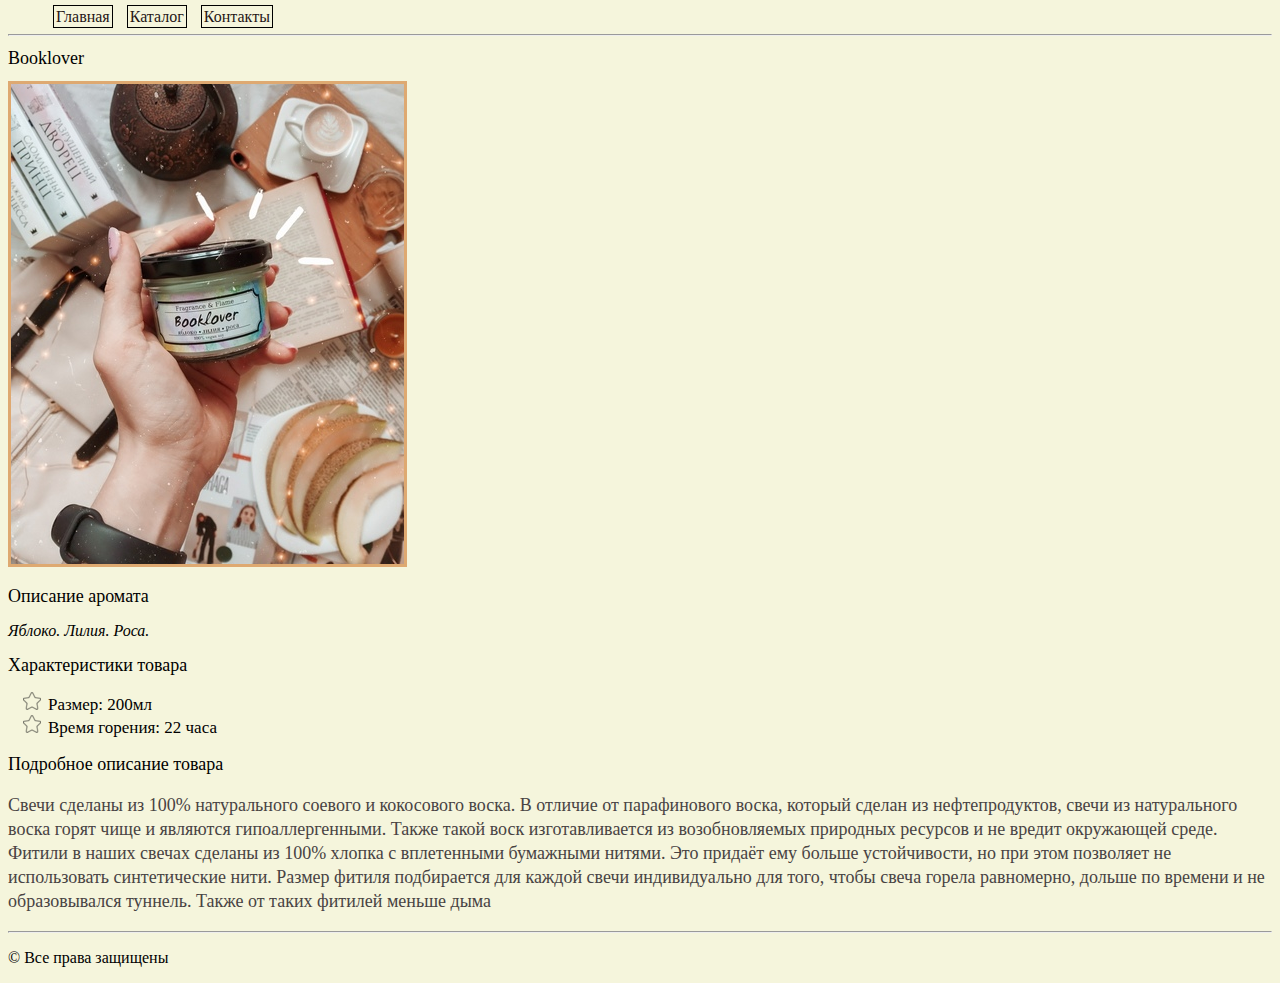
==== lr0/bl.html @ f4e05bd5 "lr2" ====
<!DOCTYPE html>
<html>

    <head>
        <meta charset="utf-8">
        <meta http-equiv="X-UA-Compatible" content="IE=edge">
        <title>Название товара</title>
        <link rel="stylesheet" href="style.css">
    </head>
    <body>
         <ul class="menu">
            <li><a href='index.html'  class="mn">Главная</a></li>
            <li><a href='list.html'  class="mn">Каталог</a></li>
            <li><a href='D:\Учёба\7 семестр\Cетевое программирование\сont.html'  class="mn">Контакты</a></li>
        </ul>
        <hr>
        <h1 class="title">Booklover</h1>
        <a href='bl.jpg'><img src="bl.jpg" class="staf"></a>
        <h2 class="title">Описание аромата</h2>
        <p class="short">Яблоко. Лилия. Роса.</p>
        <h2 class="title">Характеристики товара</h2>
        <p> <ul class="char"><li>Размер: 200мл</li> <li>Время горения: 22 часа</li></ul></p>
        <h2 class="title">Подробное описание товара</h2>
        <p class='long'>Свечи сделаны из 100% натурального соевого и кокосового воска. В отличие от парафинового воска, который сделан из нефтепродуктов, свечи из натурального воска горят чище и являются гипоаллергенными. Также такой воск изготавливается из возобновляемых природных ресурсов и не вредит окружающей среде.
   Фитили в наших свечах сделаны из 100% хлопка с вплетенными бумажными нитями. Это придаёт ему больше устойчивости, но при этом позволяет не использовать синтетические нити. Размер фитиля подбирается для каждой свечи индивидуально для того, чтобы свеча горела равномерно, дольше по времени и не образовывался туннель. Также от таких фитилей меньше дыма</p>
        <hr>
        <p>© Все права защищены</p>
    </body>
---- lr0/style.css ----
body{
    background-color: beige;
}

.menu{
    list-style-type: none;
    display: inline;
    margin-left: 5px;
}
.menu li {
    display: inline;
    margin-right: 10px;
    border: 1px solid #000;
    padding: 2px;
}
.mn {
    color: #261616;
    text-decoration: none;
}

.title {
    color: black;
    font-size: 18px;
    font-weight: 400;
}

.short {
    font-size: 14ps;
    font-style: italic;
    line-height: 16px;
}

.long {
    color: #484343;
    font-size: 18px;
    font-weight: 400;
    line-height: 24px;
    text-align: left;
}

.char {
    list-style-image: url(ulpic.png);
}
.char li{
    font-family: cursive;
    font-size: 17px;
}

.staf {
    border: 3px solid #dea971;
}

input {
    width: 200px;
    height: 30px;
    font-size: 15px;
    color: #484343;
}
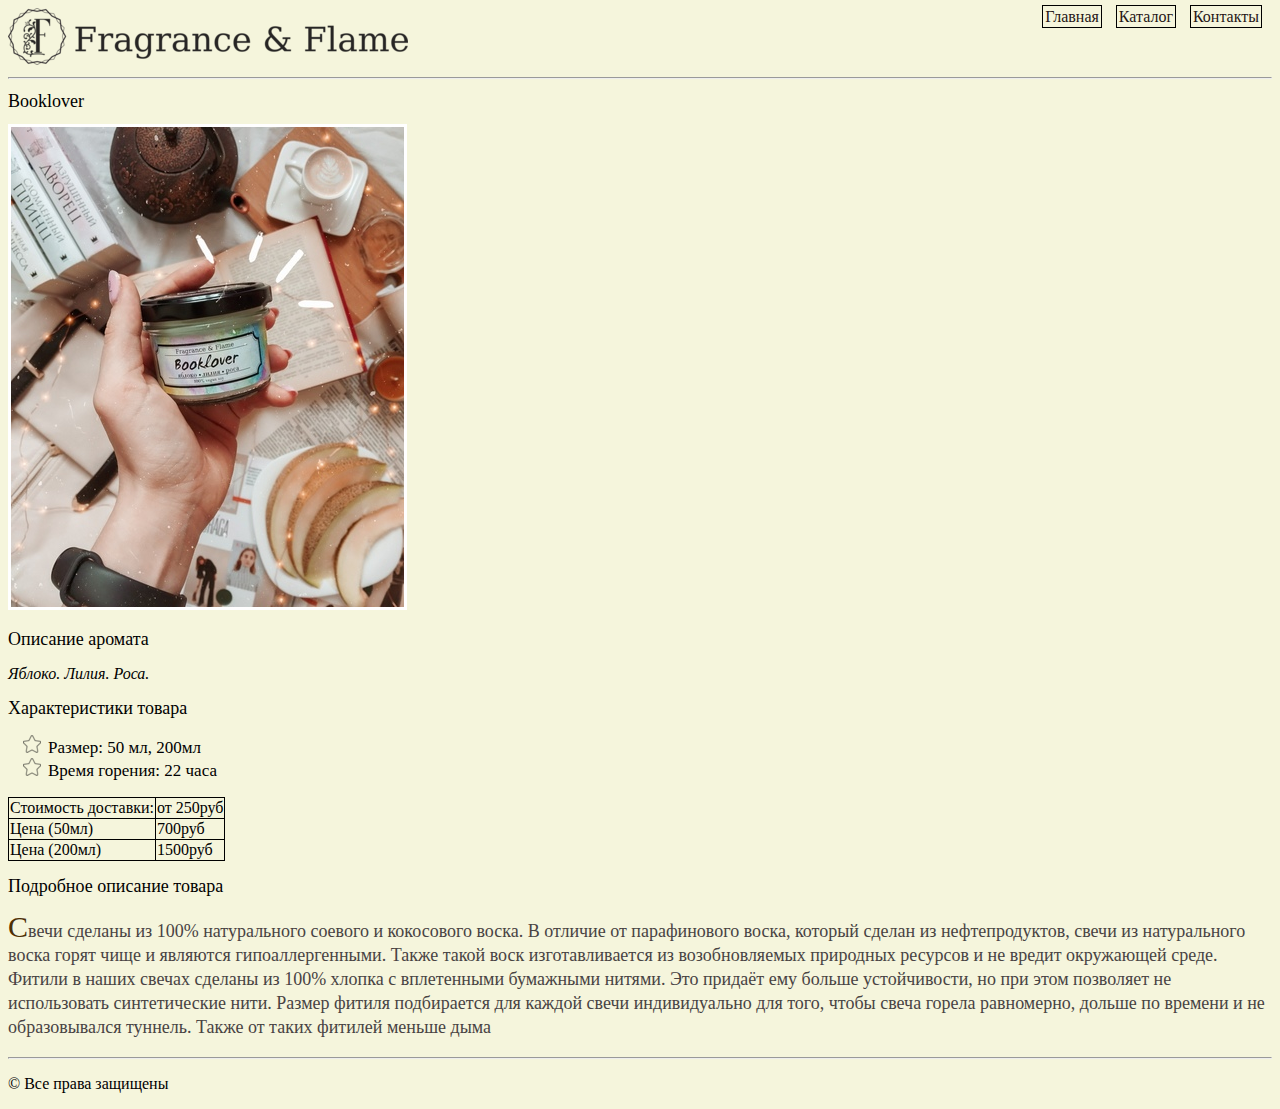
==== commit 06b58c85: "lr3" ====
--- a/lr0/bl.html
+++ b/lr0/bl.html
@@ -8,21 +8,41 @@
         <link rel="stylesheet" href="style.css">
     </head>
     <body>
-         <ul class="menu">
-            <li><a href='index.html'  class="mn">Главная</a></li>
-            <li><a href='list.html'  class="mn">Каталог</a></li>
-            <li><a href='D:\Учёба\7 семестр\Cетевое программирование\сont.html'  class="mn">Контакты</a></li>
-        </ul>
-        <hr>
+        <div class='header'> 
+           <img src="logotype.jpg" class='logo'>
+       <div class="up"> <ul class="menu">
+            <li><a href='index.html' class="mn">Главная</a></li>
+            <li><a href='list.html' class="mn">Каталог</a></li>
+            <li><a href='D:\Учёба\7 семестр\Cетевое программирование\сont.html' class="mn">Контакты</a></li>
+        </ul> </div>
+        <hr> </div>
         <h1 class="title">Booklover</h1>
         <a href='bl.jpg'><img src="bl.jpg" class="staf"></a>
         <h2 class="title">Описание аромата</h2>
         <p class="short">Яблоко. Лилия. Роса.</p>
         <h2 class="title">Характеристики товара</h2>
-        <p> <ul class="char"><li>Размер: 200мл</li> <li>Время горения: 22 часа</li></ul></p>
+        <p> <ul class="char"><li>Размер: 50 мл, 200мл</li> <li>Время горения: 22 часа</li></ul></p>
+    <table>
+<tr>
+<td> Стоимость доставки: </td>
+<td> от 250руб </td>
+</tr>
+<tr>
+<td> Цена (50мл) </td>
+<td> 700руб </td>
+</tr>
+<tr>
+<td> Цена (200мл) </td>
+<td> 1500руб </td>
+</tr>
+</table>
+
         <h2 class="title">Подробное описание товара</h2>
         <p class='long'>Свечи сделаны из 100% натурального соевого и кокосового воска. В отличие от парафинового воска, который сделан из нефтепродуктов, свечи из натурального воска горят чище и являются гипоаллергенными. Также такой воск изготавливается из возобновляемых природных ресурсов и не вредит окружающей среде.
    Фитили в наших свечах сделаны из 100% хлопка с вплетенными бумажными нитями. Это придаёт ему больше устойчивости, но при этом позволяет не использовать синтетические нити. Размер фитиля подбирается для каждой свечи индивидуально для того, чтобы свеча горела равномерно, дольше по времени и не образовывался туннель. Также от таких фитилей меньше дыма</p>
+    <div class='footer'>
         <hr>
         <p>© Все права защищены</p>
-    </body>+    </div>
+    </body>
+</html>--- a/lr0/style.css
+++ b/lr0/style.css
@@ -2,20 +2,44 @@
     background-color: beige;
 }
 
+.up{
+    display: inline;
+    float: right;
+}
 .menu{
     list-style-type: none;
     display: inline;
-    margin-left: 5px;
+    padding-inline-start: 10px;
+    position: relative;
+    margin-top: 10px;
 }
+
 .menu li {
     display: inline;
     margin-right: 10px;
     border: 1px solid #000;
     padding: 2px;
 }
+
+
 .mn {
     color: #261616;
     text-decoration: none;
+}
+.mn:hover {
+    text-decoration: none; 
+    color: #fff; 
+    background: #73503c; 
+   }
+.menu li:hover{
+     background: #73503c;
+}
+
+/*ПОЧТА ВВОД ЦВЕТНОЙ*/
+.em:focus{
+    background: #f0e5a5;
+    color: white;
+
 }
 
 .title {
@@ -24,6 +48,11 @@
     font-weight: 400;
 }
 
+.long:first-letter{
+    font-size: 30px;
+    font-weight: 300;
+    color: #4d2f04;
+}
 .short {
     font-size: 14ps;
     font-style: italic;
@@ -38,6 +67,11 @@
     text-align: left;
 }
 
+/*Ввод с большой буквы*/
+input{
+  text-transform: capitalize;  
+}
+
 .char {
     list-style-image: url(ulpic.png);
 }
@@ -47,7 +81,10 @@
 }
 
 .staf {
-    border: 3px solid #dea971;
+    border: 3px solid white;
+}
+.staf:hover{
+    border: 3px solid transparent;
 }
 
 input {
@@ -57,3 +94,28 @@
     color: #484343;
 }
 
+.logo {
+    display: inline;
+    padding-right: 15px;
+}
+
+.focus{
+   border:  3px solid transparent;
+}
+
+.focus:hover{
+   border:  3px solid white;
+}
+/*Внешняя граница таблицы*/
+table {
+border : 1px solid #000;
+border-collapse : collapse;
+}
+/*Границы для ячеек таблицы*/
+td {
+border : 1px solid #000;
+}
+.ftr{
+    height: 35px;
+}
+
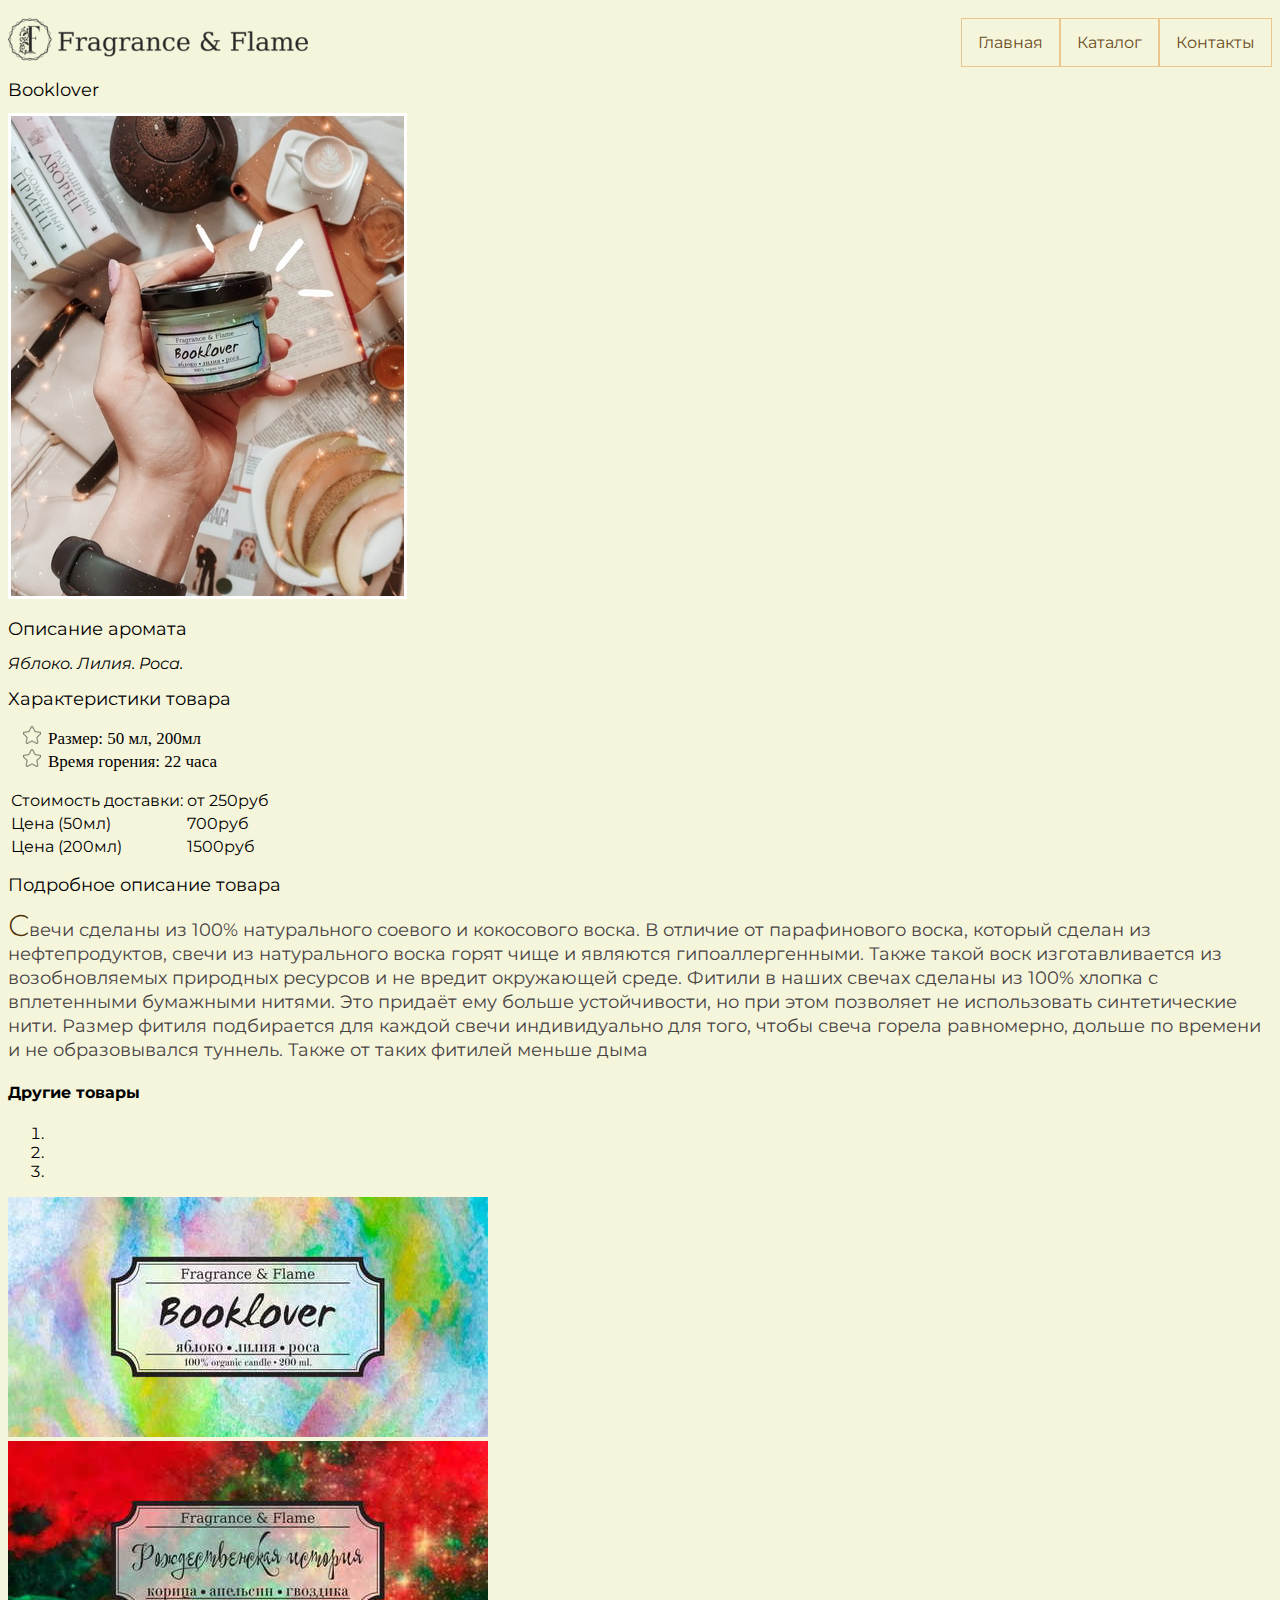
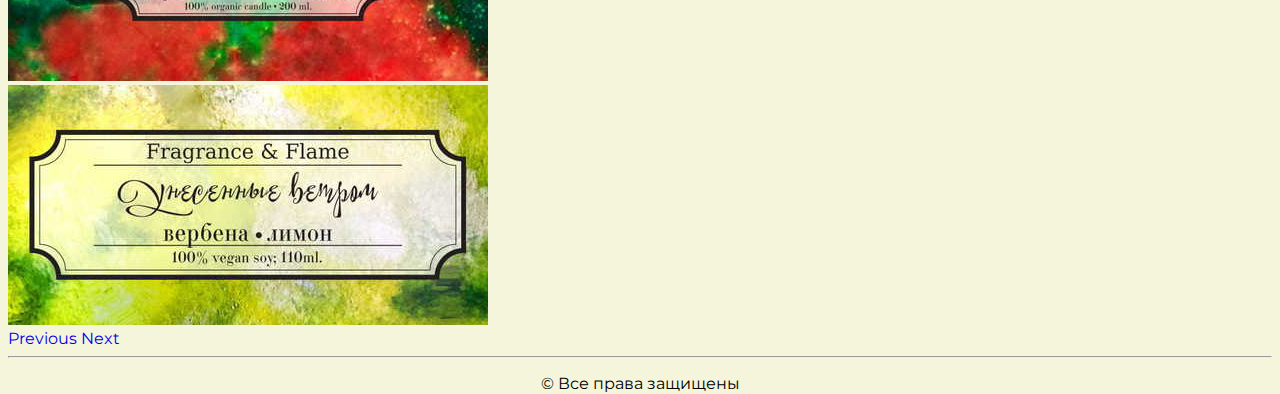
==== commit 0e3a7d0d: "Merge ee4e454cc149e2f9d9c58318e79fc8bf333faaba into 4fd57faf43721ec00b73a4b232b565acbfebac4b" ====
--- a/lr0/bl.html
+++ b/lr0/bl.html
@@ -6,16 +6,26 @@
         <meta http-equiv="X-UA-Compatible" content="IE=edge">
         <title>Название товара</title>
         <link rel="stylesheet" href="style.css">
+        <link href="https://fonts.googleapis.com/css?family=Montserrat:100,200,300,400,500,600,700,800,900" rel="stylesheet">
+        <link rel="stylesheet" href="https://stackpath.bootstrapcdn.com/bootstrap/4.1.1/css/bootstrap.min.css" integrity="sha384-WskhaSGFgHYWDcbwN70/dfYBj47jz9qbsMId/iRN3ewGhXQFZCSftd1LZCfmhktB"
+	 crossorigin="anonymous">
     </head>
     <body>
+
         <div class='header'> 
-           <img src="logotype.jpg" class='logo'>
-       <div class="up"> <ul class="menu">
-            <li><a href='index.html' class="mn">Главная</a></li>
-            <li><a href='list.html' class="mn">Каталог</a></li>
-            <li><a href='D:\Учёба\7 семестр\Cетевое программирование\сont.html' class="mn">Контакты</a></li>
-        </ul> </div>
-        <hr> </div>
+<div class="cover-container d-flex h-100 mx-auto flex-column">
+            <header class="masthead mb-auto">
+<div class="navbar-header">
+<div class="navbar">
+    <img class="navbar-brand" src='logotype.jpg' width="300px">
+     <a href="cont.html">Контакты</a>
+    <a href="list.html"> Каталог </a>
+    <a href="prim.html">Главная</a>
+</div>
+                </div>
+            </header>
+            </div>
+        </div>
         <h1 class="title">Booklover</h1>
         <a href='bl.jpg'><img src="bl.jpg" class="staf"></a>
         <h2 class="title">Описание аромата</h2>
@@ -40,9 +50,42 @@
         <h2 class="title">Подробное описание товара</h2>
         <p class='long'>Свечи сделаны из 100% натурального соевого и кокосового воска. В отличие от парафинового воска, который сделан из нефтепродуктов, свечи из натурального воска горят чище и являются гипоаллергенными. Также такой воск изготавливается из возобновляемых природных ресурсов и не вредит окружающей среде.
    Фитили в наших свечах сделаны из 100% хлопка с вплетенными бумажными нитями. Это придаёт ему больше устойчивости, но при этом позволяет не использовать синтетические нити. Размер фитиля подбирается для каждой свечи индивидуально для того, чтобы свеча горела равномерно, дольше по времени и не образовывался туннель. Также от таких фитилей меньше дыма</p>
+<h4>Другие товары</h4>
+	<div id="mySlider" class="carousel slide" data-ride="carousel" style="width: 20%" > 
+		<ol class="carousel-indicators">
+			<li data-target="#mySlider" data-slide-to="0" class="active"></li>
+			<li data-target="#mySlider" data-slide-to="1"></li>
+			<li data-target="#mySlider" data-slide-to="2"></li>
+		</ol>
+		<div class="carousel-inner">
+			<div class="carousel-item active">
+				<a href="bl.html"><img src="bll.jpg" alt="" class="d-block w-100"></a>
+			</div>
+			<div class="carousel-item">
+				<a href="ri.html"><img src="ril.jpg" alt="" class="d-block w-100"></a>
+			</div>
+			<div class="carousel-item">
+				<a href="uv.html"><img src="uvl.jpg" alt="" class="d-block w-100"></a>
+			</div>
+		</div>
+		<a href="#mySlider" class="carousel-control-prev" role="button" data-slide="prev">
+			<span class="carousel-control-prev-icon" aria-hidden="true"></span>
+			<span class="sr-only">Previous</span>
+		</a>
+		<a href="#mySlider" class="carousel-control-next" role="button" data-slide="next">
+			<span class="carousel-control-next-icon" aria-hidden="true"></span>
+			<span class="sr-only">Next</span>
+		</a>
+	</div>
     <div class='footer'>
         <hr>
         <p>© Все права защищены</p>
     </div>
+            	<script src="https://code.jquery.com/jquery-3.3.1.slim.min.js" integrity="sha384-q8i/X+965DzO0rT7abK41JStQIAqVgRVzpbzo5smXKp4YfRvH+8abtTE1Pi6jizo"
+	 crossorigin="anonymous"></script>
+	<script src="https://cdnjs.cloudflare.com/ajax/libs/popper.js/1.14.3/umd/popper.min.js" integrity="sha384-ZMP7rVo3mIykV+2+9J3UJ46jBk0WLaUAdn689aCwoqbBJiSnjAK/l8WvCWPIPm49"
+	 crossorigin="anonymous"></script>
+	<script src="https://stackpath.bootstrapcdn.com/bootstrap/4.1.1/js/bootstrap.min.js" integrity="sha384-smHYKdLADwkXOn1EmN1qk/HfnUcbVRZyYmZ4qpPea6sjB/pTJ0euyQp0Mk8ck+5T"
+	 crossorigin="anonymous"></script>
     </body>
 </html>--- a/lr0/style.css
+++ b/lr0/style.css
@@ -1,5 +1,136 @@
+
 body{
     background-color: beige;
+font-family: montserrat;}
+
+a{
+    text-decoration: none;
+}
+a:hover{
+    text-decoration:none;
+    color: beige;
+}
+    .mark1{
+        font-family: montserrat;
+    }
+
+.navbar {
+    padding-top: 10px;
+    font-family: montserrat;
+    font-size: 12px;
+  overflow: hidden;
+}
+
+.footer { 
+    text-align: center;
+  left: 0;
+  right: 0;
+  bottom: 0; 
+  height: 30px; 
+}
+.navbar a {
+  float: right;
+  font-size: 16px;
+  color: #694a1d;
+  text-align: center;
+  padding: 14px 16px;
+  text-decoration: none;
+    border: solid 1px #ebc68f;
+}
+
+    main{
+text-align: center;
+    }
+.dropdown {
+  float: right;
+  overflow: hidden;
+    border: solid 1px #ebc68f;
+}
+.mark{
+    font-family: montserrat;
+}
+.mark1{
+    padding-top: 100px;
+    font-family: montserrat;
+}
+    .mark2{
+    padding-top: 5px;
+    font-family: montserrat;
+}
+.title1{
+    font-family: montserrat;
+    font-size: 100px;
+    font-weight: 300;
+    margin-top: 50px;
+    color: #a6774b;
+    margin-bottom: -10px;
+    margin-top: 10px;
+}
+.dropdown .dropbtn {
+    border: solid 1px #ebc68f;
+  font-size: 16px;  
+  border: none;
+  outline: none;
+  color:#694a1d;
+  padding: 14px 16px;
+  background-color: inherit;
+  font-family: inherit;
+  margin: 0;
+}
+
+.navbar a:hover, .dropdown:hover .dropbtn {
+  background-color: burlywood;
+    text-decoration: none;
+    color: beige;
+}
+
+.dropdown-content {
+  display: none;
+  position: absolute;
+  background-color: #f9f9f9;
+  min-width: 160px;
+  box-shadow: 0px 8px 16px 0px rgba(0,0,0,0.2);
+  z-index: 1;
+}
+
+.dropdown-content a {
+background-color: beige;
+  float: none;
+  color: black;
+  padding: 12px 16px;
+  text-decoration: none;
+  display: block;
+  text-align: left;
+}
+
+.dropdown-content a:hover {
+  background-color: #d9bf98;
+}
+
+.dropdown:hover .dropdown-content {
+  display: block;
+}
+.mark{
+    background-color: beige;
+    font-family: montserrat;
+}
+.mark1{
+    padding-top: 10px;
+    font-family: montserrat;
+}
+.title1{
+    font-family: montserrat;
+    font-size: 100px;
+    font-weight: 300;
+    margin-top: 50px;
+}
+
+
+.inner{
+    margin-top: 150px;
+}
+.down{
+    margin-top: 80px;
 }
 
 .up{
@@ -12,6 +143,7 @@
     padding-inline-start: 10px;
     position: relative;
     margin-top: 10px;
+    font-family: montserrat;
 }
 
 .menu li {
@@ -99,23 +231,12 @@
     padding-right: 15px;
 }
 
-.focus{
+/*.focus{
    border:  3px solid transparent;
 }
 
 .focus:hover{
    border:  3px solid white;
 }
-/*Внешняя граница таблицы*/
-table {
-border : 1px solid #000;
-border-collapse : collapse;
-}
-/*Границы для ячеек таблицы*/
-td {
-border : 1px solid #000;
-}
-.ftr{
-    height: 35px;
-}
-
+*/
+
